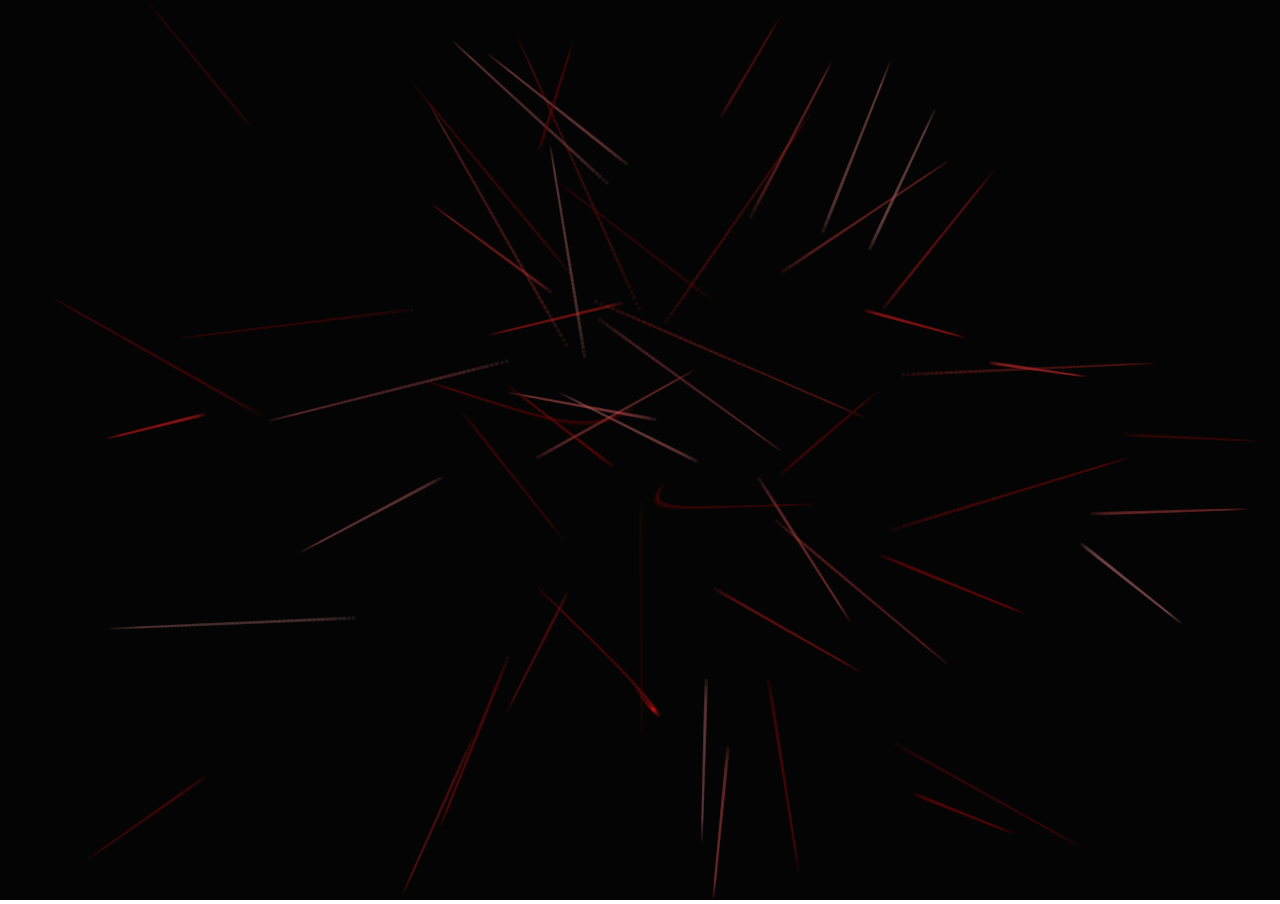
==== index.html @ 0b59845a "Add files via upload" ====
<!DOCTYPE html>
<html lang="en">

<head>
    <meta charset="UTF-8">
    <meta name="viewport" content="width=device-width, initial-scale=1.0">
    <title>V+S</title>
    <link rel="stylesheet" href="css/style.css">
    <link rel="shortcut icon" href="img/corazon.ico" />
    <script type="text/javascript">
        setTimeout(function () {
            window.location.href = 'menu.html';
        }, 9000); // 10,000 milisegundos = 10 segundos
    </script>
</head>

<body>
    <canvas id="alx"></canvas>
    <script src="js/script-carga.js"></script>
</body>

</html>
---- css/style.css ----
body
{ 
  padding: 0;
  margin: 0;
}
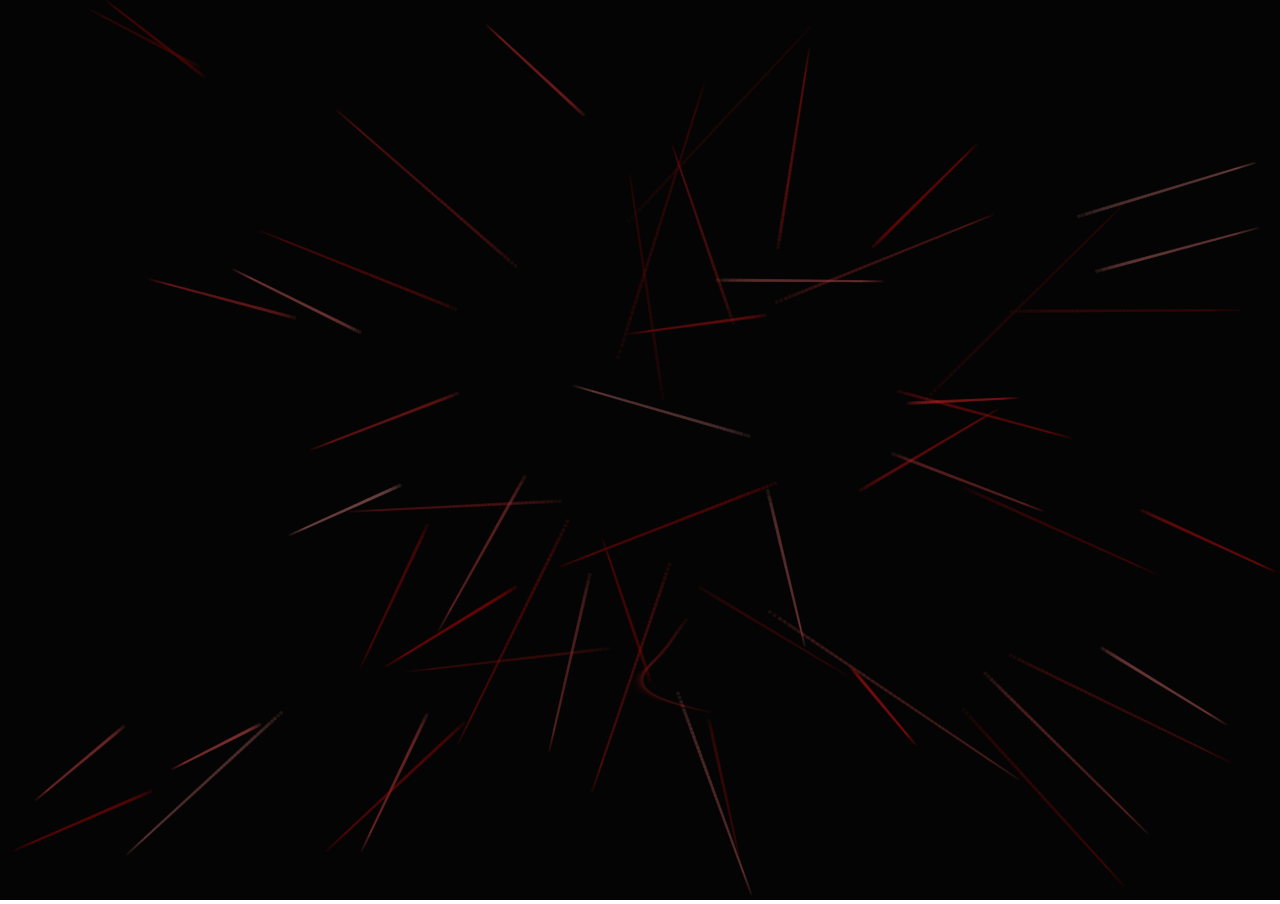
==== commit 6608d3d7: "Add files via upload" ====
--- a/index.html
+++ b/index.html
@@ -10,7 +10,7 @@
     <script type="text/javascript">
         setTimeout(function () {
             window.location.href = 'menu.html';
-        }, 9000); // 10,000 milisegundos = 10 segundos
+        }, 7000); // 10,000 milisegundos = 10 segundos
     </script>
 </head>
 
--- a/css/style.css
+++ b/css/style.css
@@ -1,5 +1,8 @@
-body
-{ 
+body {
   padding: 0;
   margin: 0;
 }
+
+.home {
+  display: flex;
+}